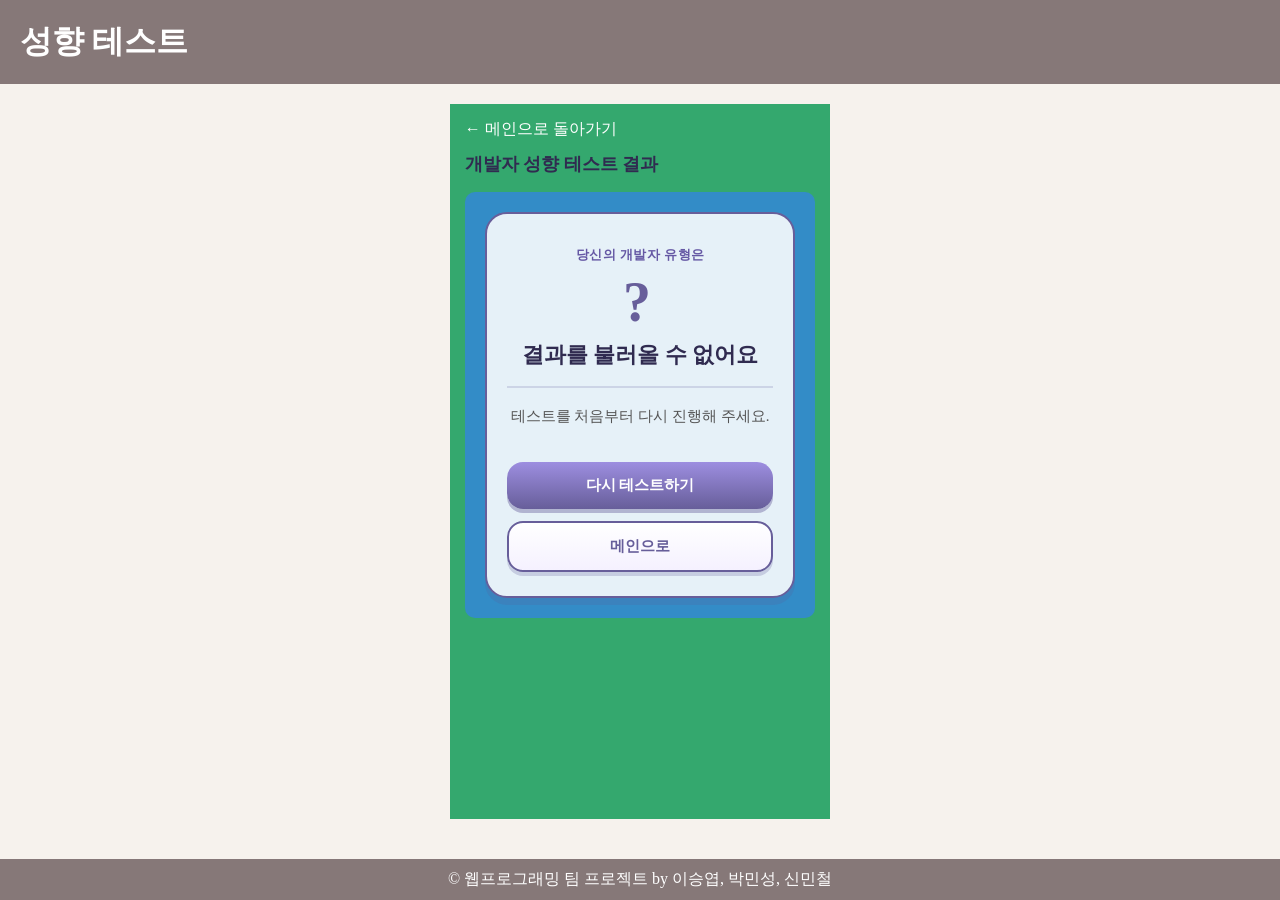
==== result.html @ 677813dd "슬라이드 버튼 제거, 설명 상세화" ====
<!DOCTYPE html>
<!-- lang="ko": 검색엔진·스크린리더에 한국어 문서임을 알림 -->
<html lang="ko">
<head>
    <!-- charset: 한국어 등 다국어 문자 깨짐 방지 -->
    <meta charset="UTF-8">
    <!-- viewport: 모바일 기기에서 화면 너비를 기기 너비로 맞추고 기본 확대 배율을 1로 고정 -->
    <meta name="viewport" content="width=device-width, initial-scale=1.0">
    <title>결과 - 개발자 MBTI</title>
    <!-- 테스트 페이지 공통 레이아웃 (header, footer, main 스타일 포함) -->
    <link rel="stylesheet" href="test.css">
    <!-- 결과 카드·버튼 전용 스타일 (test.css 위에 추가) -->
    <link rel="stylesheet" href="result.css">
    <!-- URL 파라미터(?type=ESTJ)를 읽어 결과 카드에 MBTI 데이터를 표시하는 JS -->
    <script src="result.js"></script>
</head>
<body>
    <!-- ── 헤더: 사이트 제목 ──────────────────────────────────────── -->
    <header>
        <h1>성향 테스트</h1>
    </header>


    <!-- ── 메인 콘텐츠 영역 ────────────────────────────────────────── -->
    <main>
        <!-- 메인 페이지로 돌아가는 링크 -->
        <a href="index.html">← 메인으로 돌아가기</a>
        <h2>개발자 성향 테스트 결과</h2>

        <!-- 결과 전체 컨테이너: test.css의 #test-box와 동일한 파란색 배경 박스 -->
        <div id="result-box">

            <!-- 결과 카드: MBTI 유형·별명·설명·버튼을 담는 흰색 카드 -->
            <!-- JS(result.js)가 DOMContentLoaded 후 URL 파라미터를 읽어 내용을 채움 -->
            <div id="result-card">

                <!-- "당신의 개발자 유형은" 안내 문구 -->
                <p id="result-label">당신의 개발자 유형은</p>

                <!-- MBTI 4글자 (예: ESTJ) — JS가 textContent를 채움, 초기값은 빈 자리 표시 -->
                <p id="result-type">----</p>

                <!-- 개발자 별명 (예: 프로젝트 매니저(PM)) — JS가 textContent를 채움 -->
                <p id="result-nickname">불러오는 중...</p>

                <!-- 별명과 설명 사이 구분선 -->
                <hr id="result-divider">

                <!-- 한 줄 특징 설명 — JS가 textContent를 채움 -->
                <p id="result-desc"></p>

                <!-- 하단 버튼 그룹 -->
                <div id="result-buttons">
                    <!-- 다시 테스트: test1.html로 이동 -->
                    <a href="test1.html" id="retake-btn">다시 테스트하기</a>
                    <!-- 메인으로: index.html로 이동 -->
                    <a href="index.html" id="home-btn">메인으로</a>
                </div>

            </div><!-- /#result-card -->
        </div><!-- /#result-box -->
    </main>

    <!-- ── 푸터: 저작권·팀원 정보 ─────────────────────────────────── -->
    <footer>
        <p>© 웹프로그래밍 팀 프로젝트 by 이승엽, 박민성, 신민철</p>
    </footer>
</body>
</html>
---- test.css ----
/* 단위 px 통일 */
/* 테스트 페이지 전용 독립 스타일시트 */
/* 데스크탑·태블릿·모바일 모든 화면에서 모바일 세로 모드 레이아웃으로 동작 */

/* ── 전체 초기화 ────────────────────────────────────────────── */
/* 브라우저 기본 margin/padding 제거, box-sizing을 border-box로 통일해 width 계산을 단순화 */
* {
    margin: 0;
    padding: 0;
    box-sizing: border-box;
}

/* ── 레이아웃 뼈대 ──────────────────────────────────────────── */
/* min-height: 100vh — 콘텐츠가 짧아도 body가 화면 전체 높이를 차지 */
/* flex-direction: column — header·main·footer를 세로로 쌓음 */
/* footer가 항상 화면 하단에 붙도록 main이 남은 공간을 채우는 구조 */
body {
    background-color: #f6f2ed;
    display: flex;
    flex-direction: column;
    min-height: 100vh;
}

/* ── 헤더 ───────────────────────────────────────────────────── */
header {
    background-color: #867878;
    color: white;
    padding: 20px;
    position: relative;
}



/* ── 앵커 태그 전역 초기화 ──────────────────────────────────── */
/* 페이지 내 모든 링크의 밑줄 제거, 흰색으로 초기화 */
a {
    text-decoration: none;
    color: white;
}



/* ── 메인 영역 ──────────────────────────────────────────────── */
/* max-width: 480px — 모바일 세로 화면 너비로 콘텐츠 폭 제한 */
/* margin auto — 데스크탑에서도 화면 중앙에 정렬 */
/* flex: 1 — body의 flex-direction: column과 함께 작동해 footer를 항상 하단으로 밀어냄 */
main {
    flex: 1;
    max-width: 480px;
    margin: 20px auto;
    padding: 15px;
    background-color: #34a86e;
}

/* ── 테스트 전체 컨테이너 ───────────────────────────────────── */
/* 진행 바(.progress-box)와 질문 카드(.question-card)를 하나의 박스로 묶음 */
/* height: 500px — 질문이 바뀌어도 카드 높이가 변하지 않도록 고정 */
#test-box {
    width: 100%;
    height: 500px;
    background-color: #338cc7;
    padding: 20px;
    border-radius: 10px;
}

/* ── 진행 상태 표시 박스 ────────────────────────────────────── */
/* 상단 'Q1 / 12'·'0%' 텍스트와 진행 바를 감싸는 컨테이너 */
/* border, border-radius, box-shadow — question-card와 통일된 시각적 스타일 */
.progress-box {
    margin: 8px 0 16px;
    border: 2px solid #675e9a;
    border-radius: 18px;
    padding: 12px;
    background: rgba(255, 255, 255, 0.68);
    box-shadow: 0 5px 0 rgba(94, 84, 145, 0.18);
}

/* ── 진행 표시 상단 행 ──────────────────────────────────────── */
/* 'Q1 / 12'(왼쪽)과 '0%'(오른쪽)를 flex로 양 끝에 정렬 */
/* JS가 stepText, percentText의 textContent를 바꿔 현재 진행 단계를 표시 */
.progress-top {
    display: flex;
    justify-content: space-between;
    align-items: center;
    margin-bottom: 9px;
    color: #6558a4;
    font-size: 13px;
    font-weight: 950;
}

/* ── 진행 바 트랙 ───────────────────────────────────────────── */
/* 채워지는 바(.progress-fill)의 배경 레일 역할 */
/* overflow: hidden — fill이 border-radius를 벗어나지 않도록 클리핑 */
.progress-line {
    height: 14px;
    border: 2px solid #675e9a;
    border-radius: 999px;
    overflow: hidden;
    background: rgba(255, 255, 255, 0.72);
}

/* ── 진행 바 채우기 ─────────────────────────────────────────── */
/* JS가 style.width를 '8.3%', '16.6%' ... 순서로 변경하면서 진행 상태를 표시 */
/* transition: width 0.25s — 값이 바뀔 때 부드럽게 늘어나는 애니메이션 */
/* background: linear-gradient — 핑크→보라→하늘 그라디언트 색상 */
.progress-fill {
    width: 0%;
    height: 100%;
    background: linear-gradient(90deg, #ffb6d7, #bbaeff, #9ce7ff);
    border-radius: 999px;
    transition: width 0.25s ease;
}

/* ── 질문 카드 ──────────────────────────────────────────────── */
/* 질문 텍스트(#questionTitle)와 선택지 버튼(#optionBox)을 담는 흰색 카드 */
/* box-shadow: 0 7px 0 — 카드가 아래로 눌린 듯한 입체감 */
.question-card {
    border: 2px solid #675e9a;
    border-radius: 22px;
    padding: 18px 13px 16px;
    background: rgba(255, 255, 255, 0.72);
    box-shadow: 0 7px 0 rgba(94, 84, 145, 0.18);
}

/* ── 선택지 버튼 ────────────────────────────────────────────── */
/* 사용자가 클릭하는 답변 버튼 — 두 버튼이 세로로 배치됨 */
/* width: 100% — 카드 전체 너비를 채움 */
/* min-height: 54px — 텍스트가 2줄이 되어도 높이가 찌그러지지 않음 */
/* box-shadow: 0 4px 0 — 버튼이 살짝 떠 있는 느낌 */
.option {
    width: 100%;
    min-height: 54px;
    margin: 9px 0;
    padding: 13px 14px;
    border: 2px solid #675e9a;
    border-radius: 16px;
    background: linear-gradient(180deg, #fff, #f5f1ff);
    color: #302b50;
    font-size: 15px;
    font-weight: 850;
    line-height: 1.42;
    text-align: left;
    cursor: pointer;
    box-shadow: 0 4px 0 rgba(97, 87, 150, 0.24);
}

/* ── 선택지 버튼 그룹 ───────────────────────────────────────── */
/* margin-top: 148px — 질문 텍스트 아래 빈 공간을 두어 카드 높이를 채움 */
/* 버튼을 카드 하단에 배치하는 효과 */
#optionBox {
    margin-top: 148px;
}


/* ── 푸터 ───────────────────────────────────────────────────── */
/* 저작권·팀원 정보를 표시하는 하단 영역 */
footer {
    background-color: #867878;
    color: white;
    text-align: center;
    padding: 10px;
    margin-top: 20px;
}
---- result.css ----
/* result.css — 결과 페이지 전용 스타일 */
/* test.css의 공통 레이아웃(header, footer, main, slideMenu)을 기반으로 */
/* 결과 카드에만 필요한 스타일을 여기에 추가한다. */

/* ── 결과 박스 — test.css의 #test-box와 동일한 느낌 ─────────────── */
#result-box {
    width: 100%;
    background-color: #338cc7;
    border-radius: 10px;
    padding: 20px;
    margin-top: 16px;
}

/* ── 결과 카드 — test.css의 .question-card와 동일한 테두리·그림자 ─── */
#result-card {
    border: 2px solid #675e9a;
    border-radius: 22px;
    padding: 32px 20px 24px;
    background: rgba(255, 255, 255, 0.88);
    box-shadow: 0 7px 0 rgba(94, 84, 145, 0.18);
    text-align: center;
}

/* "당신의 개발자 유형은" 안내 문구 */
#result-label {
    font-size: 13px;
    font-weight: 700;
    color: #6558a4;
    letter-spacing: 0.5px;
    margin-bottom: 10px;
}

/* MBTI 유형 4글자 — 가장 크게 강조 */
#result-type {
    font-size: 56px;
    font-weight: 900;
    color: #675e9a;
    letter-spacing: 6px;
    margin-bottom: 10px;
    line-height: 1;
}

/* 개발자 별명 */
#result-nickname {
    font-size: 22px;
    font-weight: 800;
    color: #302b50;
    margin-bottom: 16px;
}

/* 구분선 */
#result-divider {
    border: none;
    border-top: 2px solid rgba(103, 94, 154, 0.2);
    margin: 0 0 16px;
}

/* 한 줄 특징 설명 */
#result-desc {
    font-size: 15px;
    color: #555;
    line-height: 1.7;
    margin-bottom: 32px;
    padding: 0 4px;
}

/* ── 버튼 그룹 ───────────────────────────────────────────────── */
#result-buttons {
    display: flex;
    flex-direction: column;
    gap: 12px;
}

/* 다시 테스트하기 버튼 — 채워진 보라색 */
#retake-btn {
    display: block;
    padding: 14px;
    background: linear-gradient(180deg, #9d8ee0, #675e9a);
    color: white;
    font-size: 15px;
    font-weight: 800;
    border-radius: 16px;
    text-align: center;
    box-shadow: 0 4px 0 rgba(97, 87, 150, 0.4);
    text-decoration: none;
}

#retake-btn:hover {
    opacity: 0.9;
}

/* 메인으로 버튼 — 테두리만 있는 흰색 */
#home-btn {
    display: block;
    padding: 14px;
    background: linear-gradient(180deg, #fff, #f5f1ff);
    color: #675e9a;
    font-size: 15px;
    font-weight: 800;
    border: 2px solid #675e9a;
    border-radius: 16px;
    text-align: center;
    box-shadow: 0 4px 0 rgba(97, 87, 150, 0.24);
    text-decoration: none;
}

#home-btn:hover {
    background: linear-gradient(180deg, #f5f1ff, #ebe5ff);
}

/* h2 — 테스트 페이지의 제목과 일관된 스타일 */
main > h2 {
    margin: 12px 0 0;
    font-size: 18px;
    color: #302b50;
}
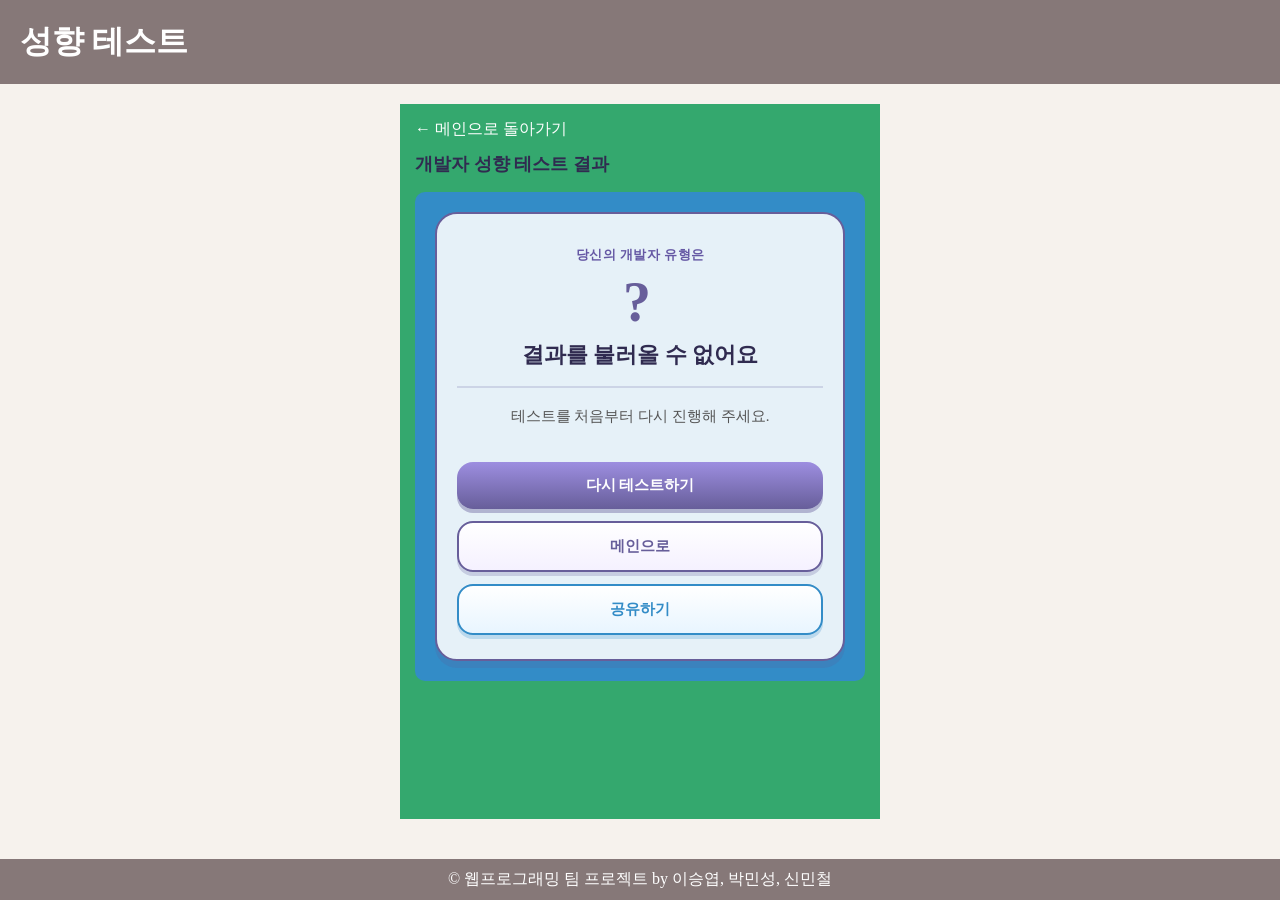
==== commit 0d7c7053: "공유버튼 추가" ====
--- a/result.html
+++ b/result.html
@@ -55,6 +55,8 @@
                     <a href="test1.html" id="retake-btn">다시 테스트하기</a>
                     <!-- 메인으로: index.html로 이동 -->
                     <a href="index.html" id="home-btn">메인으로</a>
+                    <!-- 공유하기: Web Share API, 미지원 환경에선 링크 복사로 대체 -->
+                    <button id="share-btn">공유하기</button>
                 </div>
 
             </div><!-- /#result-card -->
--- a/test.css
+++ b/test.css
@@ -46,6 +46,7 @@
 /* flex: 1 — body의 flex-direction: column과 함께 작동해 footer를 항상 하단으로 밀어냄 */
 main {
     flex: 1;
+    width: 100%;
     max-width: 480px;
     margin: 20px auto;
     padding: 15px;
@@ -55,6 +56,7 @@
 /* ── 테스트 전체 컨테이너 ───────────────────────────────────── */
 /* 진행 바(.progress-box)와 질문 카드(.question-card)를 하나의 박스로 묶음 */
 /* height: 500px — 질문이 바뀌어도 카드 높이가 변하지 않도록 고정 */
+/* width: 100% — 질문이 바뀌어도 카드 너비가 변하지 않도록 고정 */  
 #test-box {
     width: 100%;
     height: 500px;
@@ -122,6 +124,10 @@
     box-shadow: 0 7px 0 rgba(94, 84, 145, 0.18);
 }
 
+#questionTitle {
+    height: 30px;
+}
+
 /* ── 선택지 버튼 ────────────────────────────────────────────── */
 /* 사용자가 클릭하는 답변 버튼 — 두 버튼이 세로로 배치됨 */
 /* width: 100% — 카드 전체 너비를 채움 */
--- a/result.css
+++ b/result.css
@@ -108,6 +108,27 @@
     background: linear-gradient(180deg, #f5f1ff, #ebe5ff);
 }
 
+/* 공유하기 버튼 — 파란색 계열로 차별화 */
+#share-btn {
+    display: block;
+    width: 100%;
+    padding: 14px;
+    background: linear-gradient(180deg, #fff, #e8f5ff);
+    color: #338cc7;
+    font-size: 15px;
+    font-weight: 800;
+    border: 2px solid #338cc7;
+    border-radius: 16px;
+    text-align: center;
+    box-shadow: 0 4px 0 rgba(51, 140, 199, 0.24);
+    cursor: pointer;
+    font-family: inherit;
+}
+
+#share-btn:hover {
+    background: linear-gradient(180deg, #e8f5ff, #d0eaff);
+}
+
 /* h2 — 테스트 페이지의 제목과 일관된 스타일 */
 main > h2 {
     margin: 12px 0 0;
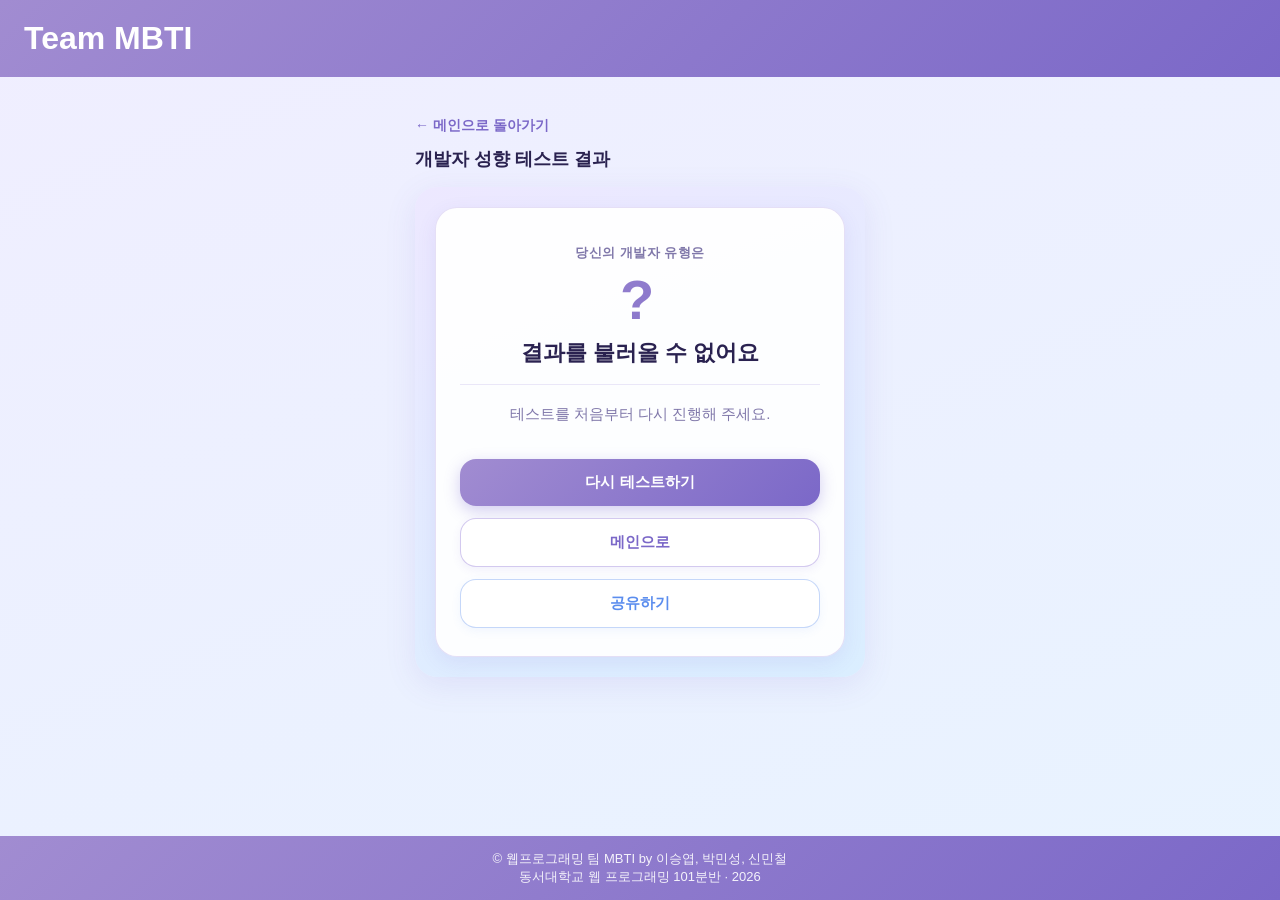
==== commit 7fec2a9c: "1차완성" ====
--- a/result.html
+++ b/result.html
@@ -17,7 +17,7 @@
 <body>
     <!-- ── 헤더: 사이트 제목 ──────────────────────────────────────── -->
     <header>
-        <h1>성향 테스트</h1>
+        <h1>Team MBTI</h1>
     </header>
 
 
@@ -65,7 +65,8 @@
 
     <!-- ── 푸터: 저작권·팀원 정보 ─────────────────────────────────── -->
     <footer>
-        <p>© 웹프로그래밍 팀 프로젝트 by 이승엽, 박민성, 신민철</p>
+        <p>© 웹프로그래밍 팀 MBTI by 이승엽, 박민성, 신민철</p>
+        <p>동서대학교 웹 프로그래밍 101분반 · 2026</p>
     </footer>
 </body>
 </html>
--- a/test.css
+++ b/test.css
@@ -3,7 +3,6 @@
 /* 데스크탑·태블릿·모바일 모든 화면에서 모바일 세로 모드 레이아웃으로 동작 */
 
 /* ── 전체 초기화 ────────────────────────────────────────────── */
-/* 브라우저 기본 margin/padding 제거, box-sizing을 border-box로 통일해 width 계산을 단순화 */
 * {
     margin: 0;
     padding: 0;
@@ -11,100 +10,99 @@
 }
 
 /* ── 레이아웃 뼈대 ──────────────────────────────────────────── */
-/* min-height: 100vh — 콘텐츠가 짧아도 body가 화면 전체 높이를 차지 */
-/* flex-direction: column — header·main·footer를 세로로 쌓음 */
-/* footer가 항상 화면 하단에 붙도록 main이 남은 공간을 채우는 구조 */
 body {
-    background-color: #f6f2ed;
+    background: linear-gradient(160deg, #f0eeff 0%, #e8f3ff 100%);
     display: flex;
     flex-direction: column;
     min-height: 100vh;
+    font-family: 'Apple SD Gothic Neo', 'Malgun Gothic', sans-serif;
 }
 
 /* ── 헤더 ───────────────────────────────────────────────────── */
 header {
-    background-color: #867878;
+    background: linear-gradient(135deg, #a18cd1 0%, #7b68c8 100%);
     color: white;
-    padding: 20px;
+    padding: 20px 24px;
     position: relative;
 }
 
-
-
 /* ── 앵커 태그 전역 초기화 ──────────────────────────────────── */
-/* 페이지 내 모든 링크의 밑줄 제거, 흰색으로 초기화 */
 a {
     text-decoration: none;
     color: white;
 }
 
-
-
 /* ── 메인 영역 ──────────────────────────────────────────────── */
+/* width: 100% — main에 명시적 너비를 주어 flex 컨테이너에서 콘텐츠 폭으로 수축하지 않도록 고정 */
 /* max-width: 480px — 모바일 세로 화면 너비로 콘텐츠 폭 제한 */
-/* margin auto — 데스크탑에서도 화면 중앙에 정렬 */
-/* flex: 1 — body의 flex-direction: column과 함께 작동해 footer를 항상 하단으로 밀어냄 */
 main {
     flex: 1;
     width: 100%;
     max-width: 480px;
-    margin: 20px auto;
+    margin: 24px auto;
     padding: 15px;
-    background-color: #34a86e;
+}
+
+/* ── 메인으로 돌아가기 링크 ──────────────────────────────────── */
+main > a {
+    display: inline-block;
+    color: #7b68c8;
+    font-size: 14px;
+    font-weight: 600;
+    margin-bottom: 12px;
+}
+
+/* ── 테스트·결과 페이지 제목 ─────────────────────────────────── */
+main > h2 {
+    font-size: 18px;
+    font-weight: 800;
+    color: #2a2250;
+    margin-bottom: 16px;
 }
 
 /* ── 테스트 전체 컨테이너 ───────────────────────────────────── */
-/* 진행 바(.progress-box)와 질문 카드(.question-card)를 하나의 박스로 묶음 */
 /* height: 500px — 질문이 바뀌어도 카드 높이가 변하지 않도록 고정 */
-/* width: 100% — 질문이 바뀌어도 카드 너비가 변하지 않도록 고정 */  
 #test-box {
     width: 100%;
     height: 500px;
-    background-color: #338cc7;
+    background: linear-gradient(160deg, #ede8ff 0%, #daeeff 100%);
     padding: 20px;
-    border-radius: 10px;
+    border-radius: 22px;
+    box-shadow: 0 8px 32px rgba(100, 80, 200, 0.1);
 }
 
 /* ── 진행 상태 표시 박스 ────────────────────────────────────── */
-/* 상단 'Q1 / 12'·'0%' 텍스트와 진행 바를 감싸는 컨테이너 */
-/* border, border-radius, box-shadow — question-card와 통일된 시각적 스타일 */
 .progress-box {
     margin: 8px 0 16px;
-    border: 2px solid #675e9a;
+    border: 1.5px solid rgba(130, 100, 210, 0.25);
     border-radius: 18px;
     padding: 12px;
-    background: rgba(255, 255, 255, 0.68);
-    box-shadow: 0 5px 0 rgba(94, 84, 145, 0.18);
+    background: rgba(255, 255, 255, 0.75);
+    box-shadow: 0 4px 12px rgba(100, 80, 200, 0.07);
 }
 
 /* ── 진행 표시 상단 행 ──────────────────────────────────────── */
-/* 'Q1 / 12'(왼쪽)과 '0%'(오른쪽)를 flex로 양 끝에 정렬 */
-/* JS가 stepText, percentText의 textContent를 바꿔 현재 진행 단계를 표시 */
 .progress-top {
     display: flex;
     justify-content: space-between;
     align-items: center;
     margin-bottom: 9px;
-    color: #6558a4;
+    color: #7b68c8;
     font-size: 13px;
-    font-weight: 950;
+    font-weight: 800;
 }
 
 /* ── 진행 바 트랙 ───────────────────────────────────────────── */
-/* 채워지는 바(.progress-fill)의 배경 레일 역할 */
-/* overflow: hidden — fill이 border-radius를 벗어나지 않도록 클리핑 */
 .progress-line {
     height: 14px;
-    border: 2px solid #675e9a;
+    border: 1.5px solid rgba(130, 100, 210, 0.25);
     border-radius: 999px;
     overflow: hidden;
-    background: rgba(255, 255, 255, 0.72);
+    background: rgba(255, 255, 255, 0.6);
 }
 
 /* ── 진행 바 채우기 ─────────────────────────────────────────── */
 /* JS가 style.width를 '8.3%', '16.6%' ... 순서로 변경하면서 진행 상태를 표시 */
-/* transition: width 0.25s — 값이 바뀔 때 부드럽게 늘어나는 애니메이션 */
-/* background: linear-gradient — 핑크→보라→하늘 그라디언트 색상 */
 .progress-fill {
     width: 0%;
     height: 100%;
@@ -114,56 +112,63 @@
 }
 
 /* ── 질문 카드 ──────────────────────────────────────────────── */
-/* 질문 텍스트(#questionTitle)와 선택지 버튼(#optionBox)을 담는 흰색 카드 */
-/* box-shadow: 0 7px 0 — 카드가 아래로 눌린 듯한 입체감 */
 .question-card {
-    border: 2px solid #675e9a;
+    border: 1.5px solid rgba(130, 100, 210, 0.2);
     border-radius: 22px;
     padding: 18px 13px 16px;
-    background: rgba(255, 255, 255, 0.72);
-    box-shadow: 0 7px 0 rgba(94, 84, 145, 0.18);
+    background: rgba(255, 255, 255, 0.88);
+    box-shadow: 0 6px 20px rgba(100, 80, 200, 0.09);
 }
 
 #questionTitle {
     height: 30px;
+    font-size: 16px;
+    font-weight: 800;
+    color: #2a2250;
 }
 
 /* ── 선택지 버튼 ────────────────────────────────────────────── */
-/* 사용자가 클릭하는 답변 버튼 — 두 버튼이 세로로 배치됨 */
-/* width: 100% — 카드 전체 너비를 채움 */
-/* min-height: 54px — 텍스트가 2줄이 되어도 높이가 찌그러지지 않음 */
-/* box-shadow: 0 4px 0 — 버튼이 살짝 떠 있는 느낌 */
 .option {
     width: 100%;
     min-height: 54px;
     margin: 9px 0;
     padding: 13px 14px;
-    border: 2px solid #675e9a;
+    border: 1.5px solid rgba(130, 100, 210, 0.25);
     border-radius: 16px;
-    background: linear-gradient(180deg, #fff, #f5f1ff);
-    color: #302b50;
+    background: linear-gradient(180deg, #ffffff, #f8f5ff);
+    color: #2a2250;
     font-size: 15px;
-    font-weight: 850;
+    font-weight: 800;
     line-height: 1.42;
     text-align: left;
     cursor: pointer;
-    box-shadow: 0 4px 0 rgba(97, 87, 150, 0.24);
+    box-shadow: 0 4px 12px rgba(100, 80, 200, 0.08);
+    transition: transform 0.12s ease, box-shadow 0.12s ease;
+    font-family: inherit;
+}
+
+.option:hover {
+    transform: translateY(-2px);
+    box-shadow: 0 7px 18px rgba(100, 80, 200, 0.15);
+}
+
+.option:active {
+    transform: translateY(1px);
+    box-shadow: 0 2px 6px rgba(100, 80, 200, 0.1);
 }
 
 /* ── 선택지 버튼 그룹 ───────────────────────────────────────── */
 /* margin-top: 148px — 질문 텍스트 아래 빈 공간을 두어 카드 높이를 채움 */
-/* 버튼을 카드 하단에 배치하는 효과 */
 #optionBox {
     margin-top: 148px;
 }
 
-
 /* ── 푸터 ───────────────────────────────────────────────────── */
-/* 저작권·팀원 정보를 표시하는 하단 영역 */
 footer {
-    background-color: #867878;
-    color: white;
+    background: linear-gradient(135deg, #a18cd1 0%, #7b68c8 100%);
+    color: rgba(255, 255, 255, 0.9);
     text-align: center;
-    padding: 10px;
+    padding: 14px;
     margin-top: 20px;
+    font-size: 13px;
 }
--- a/result.css
+++ b/result.css
@@ -1,23 +1,23 @@
 /* result.css — 결과 페이지 전용 스타일 */
-/* test.css의 공통 레이아웃(header, footer, main, slideMenu)을 기반으로 */
-/* 결과 카드에만 필요한 스타일을 여기에 추가한다. */
+/* test.css의 공통 레이아웃(header, footer, main)을 기반으로 결과 카드에만 필요한 스타일 추가 */
 
-/* ── 결과 박스 — test.css의 #test-box와 동일한 느낌 ─────────────── */
+/* ── 결과 박스 ───────────────────────────────────────────────── */
 #result-box {
     width: 100%;
-    background-color: #338cc7;
-    border-radius: 10px;
+    background: linear-gradient(160deg, #ede8ff 0%, #daeeff 100%);
+    border-radius: 22px;
     padding: 20px;
     margin-top: 16px;
+    box-shadow: 0 8px 32px rgba(100, 80, 200, 0.1);
 }
 
-/* ── 결과 카드 — test.css의 .question-card와 동일한 테두리·그림자 ─── */
+/* ── 결과 카드 ───────────────────────────────────────────────── */
 #result-card {
-    border: 2px solid #675e9a;
+    border: 1.5px solid rgba(130, 100, 210, 0.2);
     border-radius: 22px;
-    padding: 32px 20px 24px;
-    background: rgba(255, 255, 255, 0.88);
-    box-shadow: 0 7px 0 rgba(94, 84, 145, 0.18);
+    padding: 36px 24px 28px;
+    background: rgba(255, 255, 255, 0.92);
+    box-shadow: 0 6px 20px rgba(100, 80, 200, 0.09);
     text-align: center;
 }
 
@@ -25,40 +25,43 @@
 #result-label {
     font-size: 13px;
     font-weight: 700;
-    color: #6558a4;
+    color: #8078aa;
     letter-spacing: 0.5px;
     margin-bottom: 10px;
 }
 
-/* MBTI 유형 4글자 — 가장 크게 강조 */
+/* 유형 코드 — 그라디언트 텍스트로 강조 */
 #result-type {
     font-size: 56px;
     font-weight: 900;
-    color: #675e9a;
+    background: linear-gradient(135deg, #a18cd1, #7b68c8);
+    -webkit-background-clip: text;
+    -webkit-text-fill-color: transparent;
+    background-clip: text;
     letter-spacing: 6px;
     margin-bottom: 10px;
     line-height: 1;
 }
 
-/* 개발자 별명 */
+/* 유형 별명 */
 #result-nickname {
     font-size: 22px;
     font-weight: 800;
-    color: #302b50;
+    color: #2a2250;
     margin-bottom: 16px;
 }
 
 /* 구분선 */
 #result-divider {
     border: none;
-    border-top: 2px solid rgba(103, 94, 154, 0.2);
+    border-top: 1.5px solid rgba(130, 100, 210, 0.15);
     margin: 0 0 16px;
 }
 
 /* 한 줄 특징 설명 */
 #result-desc {
     font-size: 15px;
-    color: #555;
+    color: #8078aa;
     line-height: 1.7;
     margin-bottom: 32px;
     padding: 0 4px;
@@ -71,41 +74,45 @@
     gap: 12px;
 }
 
-/* 다시 테스트하기 버튼 — 채워진 보라색 */
+/* 다시 테스트하기 버튼 — 채워진 보라 그라디언트 */
 #retake-btn {
     display: block;
     padding: 14px;
-    background: linear-gradient(180deg, #9d8ee0, #675e9a);
+    background: linear-gradient(135deg, #a18cd1, #7b68c8);
     color: white;
     font-size: 15px;
     font-weight: 800;
     border-radius: 16px;
     text-align: center;
-    box-shadow: 0 4px 0 rgba(97, 87, 150, 0.4);
+    box-shadow: 0 5px 16px rgba(100, 80, 200, 0.28);
     text-decoration: none;
+    transition: opacity 0.15s ease, transform 0.15s ease;
 }
 
 #retake-btn:hover {
     opacity: 0.9;
+    transform: translateY(-1px);
 }
 
 /* 메인으로 버튼 — 테두리만 있는 흰색 */
 #home-btn {
     display: block;
     padding: 14px;
-    background: linear-gradient(180deg, #fff, #f5f1ff);
-    color: #675e9a;
+    background: #ffffff;
+    color: #7b68c8;
     font-size: 15px;
     font-weight: 800;
-    border: 2px solid #675e9a;
+    border: 1.5px solid rgba(130, 100, 210, 0.35);
     border-radius: 16px;
     text-align: center;
-    box-shadow: 0 4px 0 rgba(97, 87, 150, 0.24);
+    box-shadow: 0 3px 10px rgba(100, 80, 200, 0.08);
     text-decoration: none;
+    transition: background 0.15s ease, transform 0.15s ease;
 }
 
 #home-btn:hover {
-    background: linear-gradient(180deg, #f5f1ff, #ebe5ff);
+    background: #f5f1ff;
+    transform: translateY(-1px);
 }
 
 /* 공유하기 버튼 — 파란색 계열로 차별화 */
@@ -113,25 +120,20 @@
     display: block;
     width: 100%;
     padding: 14px;
-    background: linear-gradient(180deg, #fff, #e8f5ff);
-    color: #338cc7;
+    background: #ffffff;
+    color: #5b8dee;
     font-size: 15px;
     font-weight: 800;
-    border: 2px solid #338cc7;
+    border: 1.5px solid rgba(91, 141, 238, 0.35);
     border-radius: 16px;
     text-align: center;
-    box-shadow: 0 4px 0 rgba(51, 140, 199, 0.24);
+    box-shadow: 0 3px 10px rgba(91, 141, 238, 0.08);
     cursor: pointer;
     font-family: inherit;
+    transition: background 0.15s ease, transform 0.15s ease;
 }
 
 #share-btn:hover {
-    background: linear-gradient(180deg, #e8f5ff, #d0eaff);
+    background: #eef3ff;
+    transform: translateY(-1px);
 }
-
-/* h2 — 테스트 페이지의 제목과 일관된 스타일 */
-main > h2 {
-    margin: 12px 0 0;
-    font-size: 18px;
-    color: #302b50;
-}
